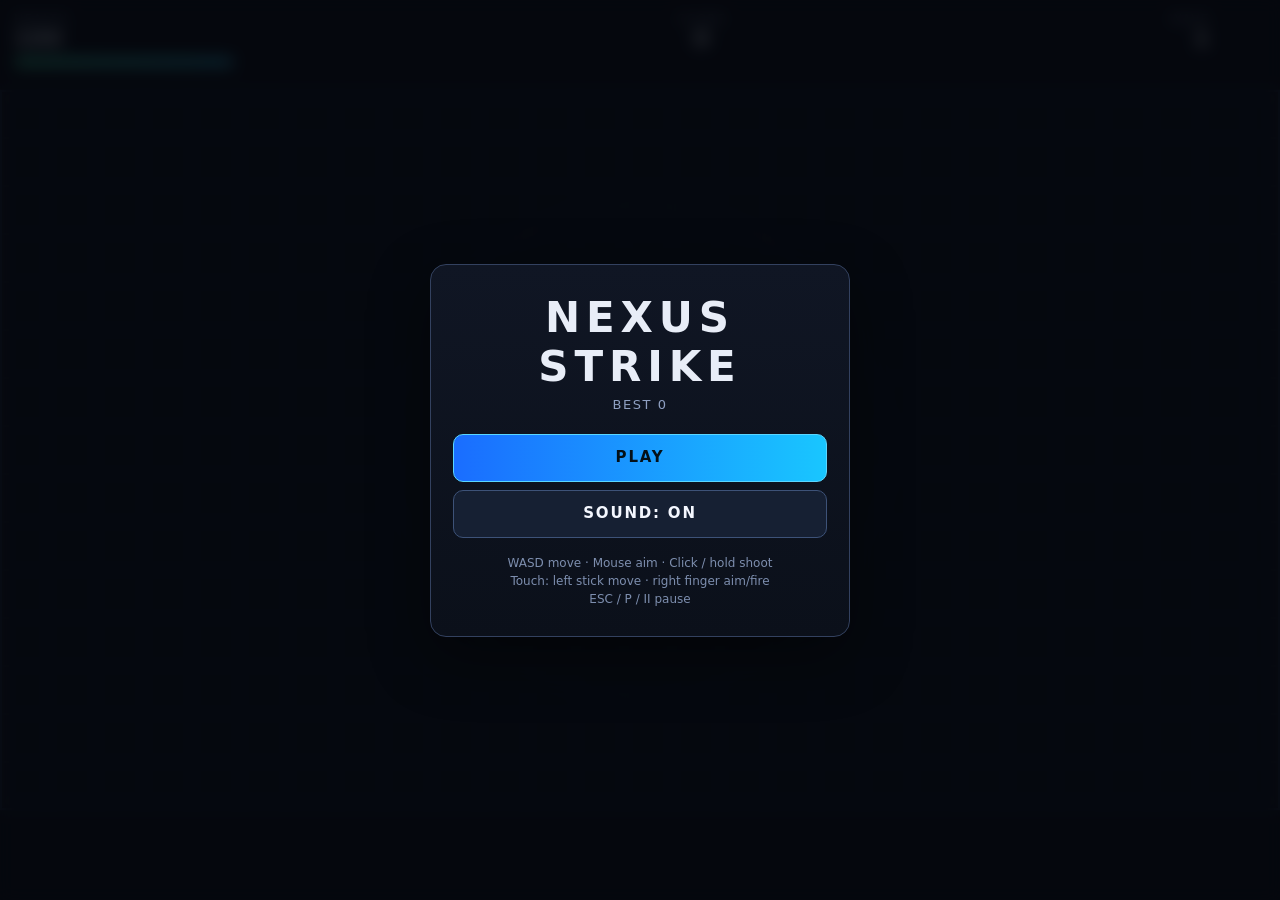
==== index.html @ 248e037c "Initial Commit" ====
<!DOCTYPE html>
<html lang="en">
<head>
<meta charset="UTF-8">
<meta name="viewport" content="width=device-width,initial-scale=1,viewport-fit=cover,user-scalable=no">
<meta name="mobile-web-app-capable" content="yes">
<meta name="apple-mobile-web-app-capable" content="yes">
<meta name="apple-mobile-web-app-status-bar-style" content="black-fullscreen">
<meta name="theme-color" content="#07090f">
<title>NEXUS STRIKE</title>
<style>
*{margin:0;padding:0;box-sizing:border-box;-webkit-tap-highlight-color:transparent;-webkit-touch-callout:none;-webkit-user-select:none;user-select:none}
html,body{width:100%;height:100%;height:100dvh;overflow:hidden;position:fixed;inset:0;overscroll-behavior:none;background:#07090f;font-family:ui-sans-serif,system-ui,Segoe UI,sans-serif;color:#e8edf7;touch-action:none}
canvas{display:block;position:fixed;inset:0;width:100%;height:100%;z-index:1;touch-action:none}
body.play canvas{cursor:crosshair}
#ui{position:fixed;inset:0;pointer-events:none;z-index:2}
.hud{position:absolute;top:max(12px,env(safe-area-inset-top));left:max(14px,env(safe-area-inset-left));right:max(70px,env(safe-area-inset-right));display:flex;justify-content:space-between;align-items:flex-start;gap:12px}
.stat{font-size:12px;letter-spacing:.12em;text-transform:uppercase;color:#9aa8c7}
.stat b{display:block;font-size:clamp(16px,4.4vw,22px);letter-spacing:.04em;color:#f4f7ff;font-weight:700;text-shadow:0 0 18px rgba(80,180,255,.35)}
.hpwrap{width:min(220px,32vw);height:10px;background:#161c2a;border:1px solid #2a3550;border-radius:99px;overflow:hidden;margin-top:6px}
.hp{height:100%;width:100%;background:linear-gradient(90deg,#3dffb0,#2ad4ff);box-shadow:0 0 12px rgba(61,255,176,.5);transform-origin:left center}
#pauseBtn{pointer-events:auto;touch-action:manipulation;position:absolute;top:max(10px,env(safe-area-inset-top));right:max(12px,env(safe-area-inset-right));width:48px;height:48px;min-width:48px;min-height:48px;border:1px solid #3a4a6a;background:rgba(10,14,24,.86);color:#e8edf7;border-radius:12px;font:700 16px/1 ui-sans-serif,system-ui,sans-serif;cursor:pointer;z-index:4;display:none}
#overlay{position:fixed;inset:0;z-index:5;display:flex;align-items:center;justify-content:center;padding:max(16px,env(safe-area-inset-top)) max(16px,env(safe-area-inset-right)) max(16px,env(safe-area-inset-bottom)) max(16px,env(safe-area-inset-left));background:rgba(5,8,14,.84);-webkit-backdrop-filter:blur(8px);backdrop-filter:blur(8px);pointer-events:auto;touch-action:manipulation}
.panel{width:min(420px,92vw);padding:28px 22px;border:1px solid #33415f;background:linear-gradient(180deg,#101624,#0b101a);border-radius:16px;text-align:center;box-shadow:0 20px 60px rgba(0,0,0,.45)}
h1{font-size:clamp(26px,7vw,42px);letter-spacing:.14em;margin-bottom:6px}
.sub{color:#8fa0c2;font-size:13px;letter-spacing:.12em;text-transform:uppercase;margin-bottom:22px}
.btn{display:block;width:100%;margin:8px 0;padding:14px 16px;min-height:48px;border:1px solid #3d5278;background:#162033;color:#f4f7ff;border-radius:10px;font:700 15px/1 ui-sans-serif,system-ui,sans-serif;letter-spacing:.12em;cursor:pointer;touch-action:manipulation}
.btn:hover,.btn:focus{outline:2px solid #4cc8ff;background:#1c2b44}
.btn.pri{background:linear-gradient(90deg,#1a6dff,#19c6ff);border-color:#5ad6ff;color:#041018}
.hint{margin-top:16px;color:#7d8eae;font-size:12px;line-height:1.5}
.hidden{display:none!important}
</style>
</head>
<body>
<canvas id="c"></canvas>
<div id="ui">
  <div class="hud">
    <div>
      <div class="stat">Health<b id="hpT">100</b></div>
      <div class="hpwrap"><div class="hp" id="hpB"></div></div>
    </div>
    <div class="stat" style="text-align:center">Score<b id="scT">0</b></div>
    <div class="stat" style="text-align:right">Wave<b id="wvT">1</b></div>
  </div>
  <button id="pauseBtn" type="button" aria-label="Pause">II</button>
</div>
<div id="overlay">
  <div class="panel">
    <h1>NEXUS STRIKE</h1>
    <div class="sub" id="ovSub">Top-Down Arena Shooter</div>
    <button class="btn pri" type="button" id="bPlay">PLAY</button>
    <button class="btn hidden" type="button" id="bResume">RESUME</button>
    <button class="btn" type="button" id="bRestart">RESTART</button>
    <button class="btn" type="button" id="bSound">SOUND: ON</button>
    <button class="btn" type="button" id="bTitle">TITLE</button>
    <p class="hint" id="ovHint">WASD move · Mouse aim · Click / hold shoot<br>Touch: left stick move · right finger aim/fire<br>ESC / P / II pause</p>
  </div>
</div>
<script>
(()=>{
const C=document.getElementById('c');
const X=C.getContext('2d',{alpha:false,desynchronized:true})||C.getContext('2d',{alpha:false})||C.getContext('2d');
const UI=document.getElementById('overlay');
const hpT=document.getElementById('hpT'),hpB=document.getElementById('hpB'),scT=document.getElementById('scT'),wvT=document.getElementById('wvT');
const ovSub=document.getElementById('ovSub'),ovHint=document.getElementById('ovHint');
const bPlay=document.getElementById('bPlay'),bResume=document.getElementById('bResume'),bRestart=document.getElementById('bRestart'),bSound=document.getElementById('bSound'),bTitle=document.getElementById('bTitle'),pauseBtn=document.getElementById('pauseBtn');
const HS='nexus-strike-hs',VW=1280,VH=720,TAU=Math.PI*2;
let W=0,H=0,DPR=1,scale=1,offX=0,offY=0,running=0,paused=0,mode='title',snd=1,t0=0;
try{snd=localStorage.getItem(HS+'s')==='0'?0:1}catch(e){}
bSound.textContent='SOUND: '+(snd?'ON':'OFF');
const keys=Object.create(null),mouse={x:VW*.5,y:VH*.5,down:0};
const T={L:0,R:0,lx:0,ly:0,rx:0,ry:0,ldx:0,ldy:0,lid:-1,rid:-1};
let score=0,wave=1,best=0,shake=0,flash=0;
try{best=+localStorage.getItem(HS)||0}catch(e){}
const P={x:VW*.5,y:VH*.5,vx:0,vy:0,a:-Math.PI/2,hp:100,cd:0,ifr:0,r:14,alive:1};
const BP=[],EP=[],FX=[],MX=240,ME=72,MF=160;
const clamp=(v,a,b)=>v<a?a:v>b?b:v,len=(x,y)=>Math.hypot(x,y)||1e-6,rnd=(a,b)=>a+Math.random()*(b-a);
function pool(a,n,f){for(let i=0;i<n;i++)a.push(f())}
pool(BP,MX,()=>({on:0,x:0,y:0,px:0,py:0,vx:0,vy:0,life:0,r:3,from:0}));
pool(EP,ME,()=>({on:0,x:0,y:0,vx:0,vy:0,r:13,hp:0,kind:0,cd:0,sp:0}));
pool(FX,MF,()=>({on:0,x:0,y:0,vx:0,vy:0,life:0,max:0,s:0,c:'#fff'}));
let AC=null,gn=null;
function audio(){if(AC)return;try{AC=new (window.AudioContext||window.webkitAudioContext)();gn=AC.createGain();gn.gain.value=.16;gn.connect(AC.destination)}catch(e){}}
function beep(f,d,ty,v,sl){if(!snd||!AC)return;try{const o=AC.createOscillator(),g=AC.createGain(),t=AC.currentTime;o.type=ty||'square';o.frequency.setValueAtTime(f,t);if(sl)o.frequency.exponentialRampToValueAtTime(Math.max(1,sl),t+d);g.gain.setValueAtTime(v||.1,t);g.gain.exponentialRampToValueAtTime(.001,t+d);o.connect(g);g.connect(gn);o.start(t);o.stop(t+d+.02)}catch(e){}}
const sfx={shot(){beep(420,.05,'square',.07,180)},hit(){beep(220,.07,'sawtooth',.09,60)},die(){beep(160,.35,'sawtooth',.14,40)},wave(){beep(520,.12,'triangle',.09,880)}};
function saveBest(){try{localStorage.setItem(HS,String(best))}catch(e){}}
function toWorld(sx,sy){return[(sx-offX)/scale,(sy-offY)/scale]}
function size(){
  W=Math.max(1,document.documentElement.clientWidth||innerWidth);
  H=Math.max(1,document.documentElement.clientHeight||innerHeight);
  DPR=Math.min(window.devicePixelRatio||1,2);
  scale=Math.min(W/VW,H/VH);
  offX=(W-VW*scale)*.5;offY=(H-VH*scale)*.5;
  C.width=(W*DPR)|0;C.height=(H*DPR)|0;
  C.style.width=W+'px';C.style.height=H+'px';
}
addEventListener('resize',size,{passive:true});
addEventListener('orientationchange',()=>setTimeout(size,160),{passive:true});
size();
function hud(){hpT.textContent=String(Math.max(0,P.hp|0));hpB.style.transform='scaleX('+clamp(P.hp/100,0,1)+')';scT.textContent=String(score|0);wvT.textContent=String(wave)}
function clearInput(){mouse.down=0;T.L=0;T.R=0;T.lid=-1;T.rid=-1;T.ldx=0;T.ldy=0;for(const k in keys)keys[k]=0}
function overlay(show,kind){
  UI.classList.toggle('hidden',!show);
  document.body.classList.toggle('play',!show&&kind==='play');
  if(kind)mode=kind;
  const isPause=mode==='pause',isDead=mode==='dead',isTitle=mode==='title';
  ovSub.textContent=isDead?('SCORE '+score+'  ·  BEST '+best):isPause?'PAUSED':('BEST '+best);
  bPlay.classList.toggle('hidden',!(isTitle||isDead));
  bPlay.textContent=isDead?'PLAY AGAIN':'PLAY';
  bResume.classList.toggle('hidden',!isPause);
  bRestart.classList.toggle('hidden',isTitle);
  bTitle.classList.toggle('hidden',isTitle);
  ovHint.style.display=isTitle?'block':'none';
  pauseBtn.style.display=(!show&&mode==='play')?'block':'none';
}
function fx(x,y,n,c,sp,life){for(let i=0;i<n;i++){const p=FX.find(z=>!z.on);if(!p)break;const a=rnd(0,TAU),s=rnd(sp*.25,sp);p.on=1;p.x=x;p.y=y;p.vx=Math.cos(a)*s;p.vy=Math.sin(a)*s;p.life=p.max=rnd(life*.5,life);p.s=rnd(1.4,3.2);p.c=c}}
function reset(){score=0;wave=1;shake=0;flash=0;P.x=VW*.5;P.y=VH*.5;P.vx=P.vy=0;P.hp=100;P.cd=0;P.ifr=0;P.alive=1;P.a=-Math.PI/2;mouse.x=P.x;mouse.y=P.y;for(const b of BP)b.on=0;for(const e of EP)e.on=0;for(const f of FX)f.on=0;spawnWave();hud()}
function spawnWave(){const n=Math.min(4+wave*2,26);for(let i=0;i<n;i++){const e=EP.find(z=>!z.on);if(!e)break;const a=rnd(0,TAU),d=Math.hypot(VW,VH)*.42+rnd(10,80);e.on=1;e.x=VW*.5+Math.cos(a)*d;e.y=VH*.5+Math.sin(a)*d;e.vx=e.vy=0;e.kind=wave>3&&Math.random()<.2?1:0;e.hp=e.kind?16+wave*2:10+wave*1.5;e.r=e.kind?12:13;e.sp=e.kind?78+wave*2.5:108+wave*5;e.cd=rnd(.25,.9)}sfx.wave()}
function fire(){if(P.cd>0||!P.alive||paused||!running)return;P.cd=.085;const c=Math.cos(P.a),s=Math.sin(P.a),b=BP.find(z=>!z.on);if(!b)return;b.on=1;b.from=0;b.x=b.px=P.x+c*18;b.y=b.py=P.y+s*18;b.vx=c*980;b.vy=s*980;b.life=.7;b.r=3;flash=.045;sfx.shot();fx(b.x,b.y,3,'#9fe8ff',90,.1)}
function hitP(d){if(!P.alive||paused||P.ifr>0)return;P.hp-=d;P.ifr=.7;shake=.16;if(P.hp<=0){P.hp=0;P.alive=0;running=0;paused=0;sfx.die();fx(P.x,P.y,28,'#ff6b6b',240,.5);best=Math.max(best,score);saveBest();clearInput();overlay(1,'dead')}hud()}
function kill(e){e.on=0;score+=e.kind?25:10;fx(e.x,e.y,14,e.kind?'#ffb347':'#ff5d7a',190,.3);sfx.hit();hud();if(!EP.some(z=>z.on)){wave++;hud();spawnWave()}}
function start(){audio();if(AC&&AC.state==='suspended')AC.resume();reset();running=1;paused=0;mode='play';clearInput();overlay(0,'play');t0=performance.now()}
function pauseGame(){if(mode!=='play'||!running)return;paused=1;running=0;mode='pause';clearInput();overlay(1,'pause')}
function resumeGame(){if(mode!=='pause')return;paused=0;running=1;mode='play';clearInput();overlay(0,'play');t0=performance.now()}
function goTitle(){running=0;paused=0;mode='title';clearInput();overlay(1,'title')}
function togglePause(){if(mode==='pause')resumeGame();else if(mode==='play')pauseGame()}
bPlay.onclick=start;bResume.onclick=resumeGame;bRestart.onclick=start;
bSound.onclick=()=>{snd^=1;bSound.textContent='SOUND: '+(snd?'ON':'OFF');try{localStorage.setItem(HS+'s',snd?'1':'0')}catch(e){}};
bTitle.onclick=goTitle;pauseBtn.onclick=e=>{e.stopPropagation();pauseGame()};
addEventListener('keydown',e=>{
  keys[e.code]=1;
  if(e.code==='Escape'||e.code==='KeyP'){e.preventDefault();togglePause()}
  if(e.code==='Space'){e.preventDefault();if(mode==='title'||mode==='dead')start();else if(mode==='pause')resumeGame()}
});
addEventListener('keyup',e=>{keys[e.code]=0});
function isMouse(pt){return pt==='mouse'||pt==='pen'}
function onMove(x,y,id,pt){
  const w=toWorld(x,y);
  if(isMouse(pt)||id==null){mouse.x=w[0];mouse.y=w[1];return}
  if(id===T.lid){let dx=x-T.lx,dy=y-T.ly,m=len(dx,dy),cap=64;if(m>cap){dx=dx/m*cap;dy=dy/m*cap}T.ldx=dx/cap;T.ldy=dy/cap}
  if(id===T.rid){T.rx=x;T.ry=y;mouse.x=w[0];mouse.y=w[1]}
}
function onDown(x,y,id,pt,target,button){
  if(button!=null&&button!==0)return;
  if(target&&target.closest&&target.closest('#overlay,#pauseBtn'))return;
  audio();
  const w=toWorld(x,y);
  if(isMouse(pt)||id==null){mouse.down=1;mouse.x=w[0];mouse.y=w[1];return}
  if(x<W*.5&&T.lid<0){T.L=1;T.lid=id;T.lx=x;T.ly=y;T.ldx=0;T.ldy=0}
  else if(T.rid<0){T.R=1;T.rid=id;T.rx=x;T.ry=y;mouse.x=w[0];mouse.y=w[1];mouse.down=1}
}
function onUp(id,pt,button){
  if(button!=null&&button!==0)return;
  if(isMouse(pt)||id==null){mouse.down=0;return}
  if(id===T.lid){T.L=0;T.lid=-1;T.ldx=0;T.ldy=0}
  if(id===T.rid){T.R=0;T.rid=-1;mouse.down=0}
}
if('PointerEvent' in window){
  addEventListener('pointermove',e=>onMove(e.clientX,e.clientY,e.pointerId,e.pointerType),{passive:true});
  addEventListener('pointerdown',e=>onDown(e.clientX,e.clientY,e.pointerId,e.pointerType,e.target,e.button),{passive:true});
  addEventListener('pointerup',e=>onUp(e.pointerId,e.pointerType,e.button),{passive:true});
  addEventListener('pointercancel',e=>onUp(e.pointerId,e.pointerType,e.button),{passive:true});
}else{
  addEventListener('mousemove',e=>onMove(e.clientX,e.clientY,null,'mouse'),{passive:true});
  addEventListener('mousedown',e=>onDown(e.clientX,e.clientY,null,'mouse',e.target,e.button),{passive:true});
  addEventListener('mouseup',e=>onUp(null,'mouse',e.button),{passive:true});
  addEventListener('touchmove',e=>{const t=e.changedTouches;for(let i=0;i<t.length;i++)onMove(t[i].clientX,t[i].clientY,t[i].identifier,'touch')},{passive:true});
  addEventListener('touchstart',e=>{const t=e.changedTouches;for(let i=0;i<t.length;i++)onDown(t[i].clientX,t[i].clientY,t[i].identifier,'touch',e.target,0)},{passive:true});
  addEventListener('touchend',e=>{const t=e.changedTouches;for(let i=0;i<t.length;i++)onUp(t[i].identifier,'touch',0)},{passive:true});
  addEventListener('touchcancel',e=>{const t=e.changedTouches;for(let i=0;i<t.length;i++)onUp(t[i].identifier,'touch',0)},{passive:true});
}
document.addEventListener('visibilitychange',()=>{if(document.hidden&&mode==='play')pauseGame()});
addEventListener('pagehide',()=>{if(mode==='play')pauseGame()});
addEventListener('blur',()=>{if(mode==='play')pauseGame()});
addEventListener('contextmenu',e=>e.preventDefault());
addEventListener('gesturestart',e=>e.preventDefault());
function segHit(x1,y1,x2,y2,cx,cy,r){
  const dx=x2-x1,dy=y2-y1,l=dx*dx+dy*dy;
  let t=l?((cx-x1)*dx+(cy-y1)*dy)/l:0;t=t<0?0:t>1?1:t;
  const px=x1+dx*t,py=y1+dy*t;return (px-cx)*(px-cx)+(py-cy)*(py-cy)<=r*r;
}
function step(dt){
  let mx=0,my=0;
  if(keys.KeyW||keys.ArrowUp)my-=1;if(keys.KeyS||keys.ArrowDown)my+=1;if(keys.KeyA||keys.ArrowLeft)mx-=1;if(keys.KeyD||keys.ArrowRight)mx+=1;
  if(T.L){mx=T.ldx;my=T.ldy}
  const ml=len(mx,my);if(ml>1){mx/=ml;my/=ml}
  const accs=2600,maxs=320,fric=12;
  P.vx+=(mx*accs-P.vx*fric)*dt;P.vy+=(my*accs-P.vy*fric)*dt;
  const sp=len(P.vx,P.vy);if(sp>maxs){P.vx=P.vx/sp*maxs;P.vy=P.vy/sp*maxs}
  P.x=clamp(P.x+P.vx*dt,P.r,VW-P.r);P.y=clamp(P.y+P.vy*dt,P.r,VH-P.r);
  P.a=Math.atan2(mouse.y-P.y,mouse.x-P.x);
  P.cd=Math.max(0,P.cd-dt);P.ifr=Math.max(0,P.ifr-dt);if(mouse.down)fire();
  for(const b of BP){
    if(!b.on)continue;b.px=b.x;b.py=b.y;b.x+=b.vx*dt;b.y+=b.vy*dt;b.life-=dt;
    if(b.life<=0||b.x<-40||b.y<-40||b.x>VW+40||b.y>VH+40){b.on=0;continue}
    if(b.from===1&&P.alive&&P.ifr<=0&&segHit(b.px,b.py,b.x,b.y,P.x,P.y,P.r+b.r)){b.on=0;hitP(10);fx(b.x,b.y,8,'#ff8a6a',130,.16)}
  }
  for(const e of EP){
    if(!e.on)continue;
    const dx=P.x-e.x,dy=P.y-e.y,d=len(dx,dy),nx=dx/d,ny=dy/d;
    if(e.kind){if(d>240){e.vx=nx*e.sp;e.vy=ny*e.sp}else if(d<150){e.vx=-nx*e.sp*.85;e.vy=-ny*e.sp*.85}else{e.vx=-ny*e.sp*.55;e.vy=nx*e.sp*.55}
      e.cd-=dt;if(e.cd<=0&&d<420&&P.alive){e.cd=.95;const b=BP.find(z=>!z.on);if(b){b.on=1;b.from=1;b.x=b.px=e.x+nx*16;b.y=b.py=e.y+ny*16;b.vx=nx*460;b.vy=ny*460;b.life=.95;b.r=4}}}
    else{e.vx=nx*e.sp;e.vy=ny*e.sp}
    e.x+=e.vx*dt;e.y+=e.vy*dt;
    if(d<e.r+P.r&&P.alive){hitP(e.kind?11:16);e.x-=nx*28;e.y-=ny*28}
    for(const b of BP){if(!b.on||b.from!==0)continue;if(segHit(b.px,b.py,b.x,b.y,e.x,e.y,e.r+b.r)){b.on=0;e.hp-=12;fx(b.x,b.y,6,'#fff6a8',100,.14);if(e.hp<=0)kill(e);break}}
  }
  for(const f of FX){if(!f.on)continue;f.x+=f.vx*dt;f.y+=f.vy*dt;f.vx*=.9;f.vy*=.9;f.life-=dt;if(f.life<=0)f.on=0}
  shake=Math.max(0,shake-dt);flash=Math.max(0,flash-dt);
}
function draw(){
  X.setTransform(DPR,0,0,DPR,0,0);
  X.fillStyle='#07090f';X.fillRect(0,0,W,H);
  const sx=shake?(Math.random()-.5)*8:0,sy=shake?(Math.random()-.5)*8:0;
  X.setTransform(DPR*scale,0,0,DPR*scale,DPR*(offX+sx),DPR*(offY+sy));
  X.fillStyle='#0b1018';X.fillRect(0,0,VW,VH);
  X.strokeStyle='#151c2a';X.lineWidth=1;X.beginPath();
  for(let x=0;x<=VW;x+=48){X.moveTo(x,0);X.lineTo(x,VH)}
  for(let y=0;y<=VH;y+=48){X.moveTo(0,y);X.lineTo(VW,y)}
  X.stroke();
  X.strokeStyle='#223049';X.lineWidth=2;X.strokeRect(1,1,VW-2,VH-2);
  X.strokeStyle='#1b2740';X.lineWidth=1.5;X.beginPath();X.arc(VW*.5,VH*.5,Math.min(VW,VH)*.34,0,TAU);X.stroke();
  for(const f of FX){if(!f.on)continue;X.globalAlpha=Math.max(0,f.life/f.max);X.fillStyle=f.c;X.beginPath();X.arc(f.x,f.y,f.s,0,TAU);X.fill()}X.globalAlpha=1;
  for(const b of BP){if(!b.on)continue;const en=b.from===1;X.strokeStyle=en?'#ff7a4d':'#7ee8ff';X.lineWidth=2;X.beginPath();X.moveTo(b.x,b.y);X.lineTo(b.px,b.py);X.stroke();X.fillStyle=en?'#ffb08a':'#e9fbff';X.beginPath();X.arc(b.x,b.y,b.r,0,TAU);X.fill()}
  for(const e of EP){if(!e.on)continue;X.save();X.translate(e.x,e.y);X.rotate(Math.atan2(P.y-e.y,P.x-e.x));
    X.fillStyle=e.kind?'#c45a1a':'#b81e3a';X.beginPath();X.moveTo(e.r+4,0);X.lineTo(-e.r*.7,e.r*.85);X.lineTo(-e.r*.4,0);X.lineTo(-e.r*.7,-e.r*.85);X.closePath();X.fill();
    X.fillStyle=e.kind?'#ffd19a':'#ff8aa0';X.beginPath();X.arc(2,0,4,0,TAU);X.fill();X.restore()}
  if(P.alive){X.save();X.translate(P.x,P.y);X.rotate(P.a);X.globalAlpha=P.ifr>0&&((P.ifr*20)|0)%2?0.35:1;
    if(flash>0){X.fillStyle='#fff';X.beginPath();X.arc(20,0,8+flash*40,0,TAU);X.fill()}
    X.fillStyle='#1ad4ff';X.beginPath();X.moveTo(16,0);X.lineTo(-12,11);X.lineTo(-6,0);X.lineTo(-12,-11);X.closePath();X.fill();
    X.fillStyle='#e8fbff';X.beginPath();X.arc(-1,0,4.5,0,TAU);X.fill();X.fillStyle='#0b1a22';X.fillRect(8,-2.2,12,4.4);X.restore();X.globalAlpha=1}
  X.setTransform(DPR,0,0,DPR,0,0);
  if(T.L){X.strokeStyle='rgba(180,210,255,.3)';X.lineWidth=2;X.beginPath();X.arc(T.lx,T.ly,64,0,TAU);X.stroke();X.fillStyle='rgba(180,210,255,.38)';X.beginPath();X.arc(T.lx+T.ldx*46,T.ly+T.ldy*46,16,0,TAU);X.fill()}
  if(T.R){X.strokeStyle='rgba(255,160,120,.32)';X.lineWidth=2;X.beginPath();X.arc(T.rx,T.ry,28,0,TAU);X.stroke()}
}
function loop(t){requestAnimationFrame(loop);const dt=Math.min(.033,(t-t0)/1000||0);t0=t;if(running&&!paused&&mode==='play')step(dt);draw()}
overlay(1,'title');requestAnimationFrame(t=>{t0=t;loop(t)});
})();
</script>
</body>
</html>
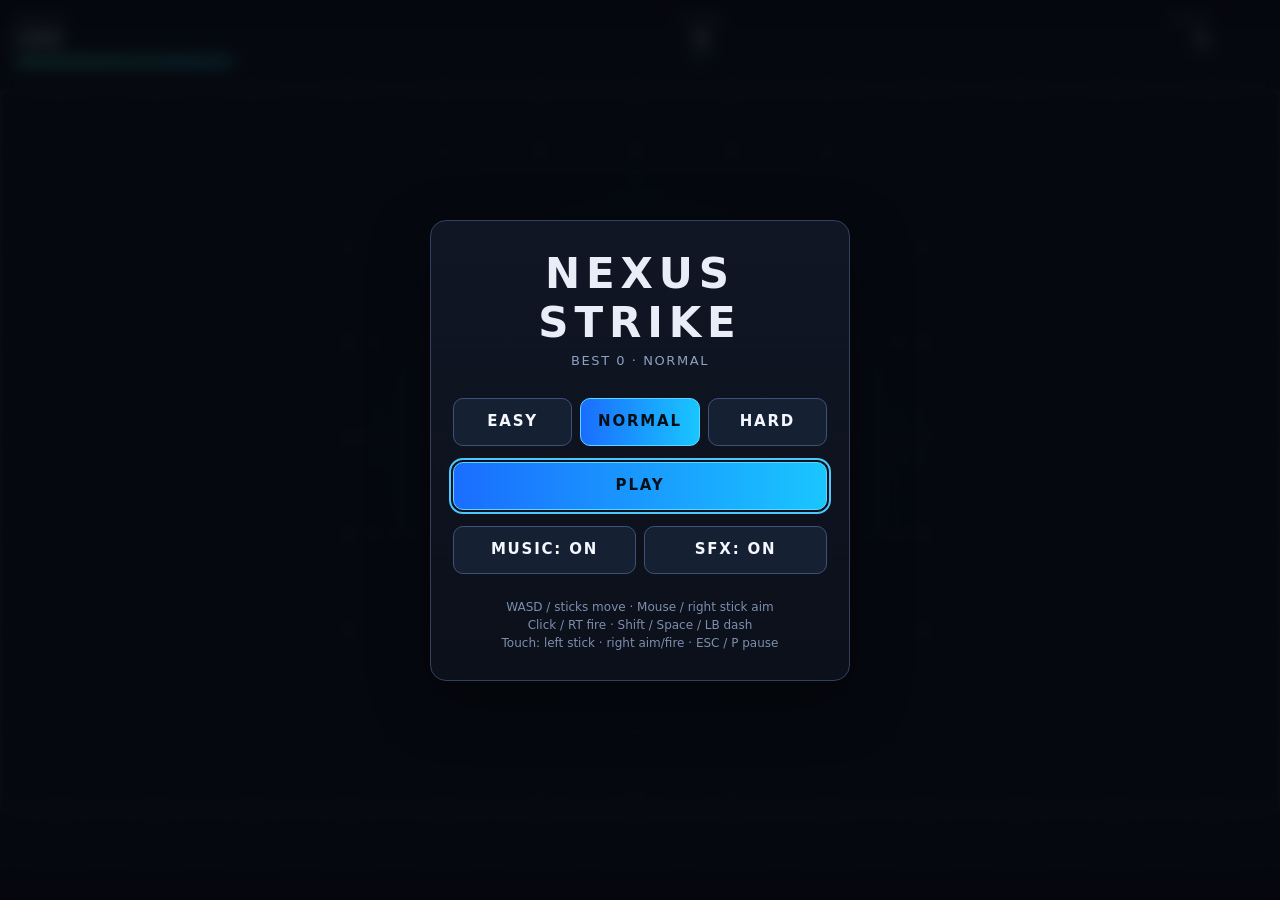
==== commit 41f4ba96: "Upgraded full game" ====
--- a/index.html
+++ b/index.html
@@ -1,241 +1,73 @@
-<!DOCTYPE html>
+<!doctype html>
 <html lang="en">
-<head>
-<meta charset="UTF-8">
-<meta name="viewport" content="width=device-width,initial-scale=1,viewport-fit=cover,user-scalable=no">
-<meta name="mobile-web-app-capable" content="yes">
-<meta name="apple-mobile-web-app-capable" content="yes">
-<meta name="apple-mobile-web-app-status-bar-style" content="black-fullscreen">
-<meta name="theme-color" content="#07090f">
-<title>NEXUS STRIKE</title>
-<style>
-*{margin:0;padding:0;box-sizing:border-box;-webkit-tap-highlight-color:transparent;-webkit-touch-callout:none;-webkit-user-select:none;user-select:none}
-html,body{width:100%;height:100%;height:100dvh;overflow:hidden;position:fixed;inset:0;overscroll-behavior:none;background:#07090f;font-family:ui-sans-serif,system-ui,Segoe UI,sans-serif;color:#e8edf7;touch-action:none}
-canvas{display:block;position:fixed;inset:0;width:100%;height:100%;z-index:1;touch-action:none}
-body.play canvas{cursor:crosshair}
-#ui{position:fixed;inset:0;pointer-events:none;z-index:2}
-.hud{position:absolute;top:max(12px,env(safe-area-inset-top));left:max(14px,env(safe-area-inset-left));right:max(70px,env(safe-area-inset-right));display:flex;justify-content:space-between;align-items:flex-start;gap:12px}
-.stat{font-size:12px;letter-spacing:.12em;text-transform:uppercase;color:#9aa8c7}
-.stat b{display:block;font-size:clamp(16px,4.4vw,22px);letter-spacing:.04em;color:#f4f7ff;font-weight:700;text-shadow:0 0 18px rgba(80,180,255,.35)}
-.hpwrap{width:min(220px,32vw);height:10px;background:#161c2a;border:1px solid #2a3550;border-radius:99px;overflow:hidden;margin-top:6px}
-.hp{height:100%;width:100%;background:linear-gradient(90deg,#3dffb0,#2ad4ff);box-shadow:0 0 12px rgba(61,255,176,.5);transform-origin:left center}
-#pauseBtn{pointer-events:auto;touch-action:manipulation;position:absolute;top:max(10px,env(safe-area-inset-top));right:max(12px,env(safe-area-inset-right));width:48px;height:48px;min-width:48px;min-height:48px;border:1px solid #3a4a6a;background:rgba(10,14,24,.86);color:#e8edf7;border-radius:12px;font:700 16px/1 ui-sans-serif,system-ui,sans-serif;cursor:pointer;z-index:4;display:none}
-#overlay{position:fixed;inset:0;z-index:5;display:flex;align-items:center;justify-content:center;padding:max(16px,env(safe-area-inset-top)) max(16px,env(safe-area-inset-right)) max(16px,env(safe-area-inset-bottom)) max(16px,env(safe-area-inset-left));background:rgba(5,8,14,.84);-webkit-backdrop-filter:blur(8px);backdrop-filter:blur(8px);pointer-events:auto;touch-action:manipulation}
-.panel{width:min(420px,92vw);padding:28px 22px;border:1px solid #33415f;background:linear-gradient(180deg,#101624,#0b101a);border-radius:16px;text-align:center;box-shadow:0 20px 60px rgba(0,0,0,.45)}
-h1{font-size:clamp(26px,7vw,42px);letter-spacing:.14em;margin-bottom:6px}
-.sub{color:#8fa0c2;font-size:13px;letter-spacing:.12em;text-transform:uppercase;margin-bottom:22px}
-.btn{display:block;width:100%;margin:8px 0;padding:14px 16px;min-height:48px;border:1px solid #3d5278;background:#162033;color:#f4f7ff;border-radius:10px;font:700 15px/1 ui-sans-serif,system-ui,sans-serif;letter-spacing:.12em;cursor:pointer;touch-action:manipulation}
-.btn:hover,.btn:focus{outline:2px solid #4cc8ff;background:#1c2b44}
-.btn.pri{background:linear-gradient(90deg,#1a6dff,#19c6ff);border-color:#5ad6ff;color:#041018}
-.hint{margin-top:16px;color:#7d8eae;font-size:12px;line-height:1.5}
-.hidden{display:none!important}
-</style>
-</head>
-<body>
-<canvas id="c"></canvas>
-<div id="ui">
-  <div class="hud">
-    <div>
-      <div class="stat">Health<b id="hpT">100</b></div>
-      <div class="hpwrap"><div class="hp" id="hpB"></div></div>
+  <head>
+    <meta charset="UTF-8" />
+    <meta name="viewport" content="width=device-width,initial-scale=1,viewport-fit=cover" />
+    <meta name="description" content="NEXUS STRIKE — neon top-down arena shooter. Survive waves, smash bosses, chain combos. Play offline." />
+    <meta name="theme-color" content="#07090f" />
+    <meta name="mobile-web-app-capable" content="yes" />
+    <meta name="apple-mobile-web-app-capable" content="yes" />
+    <meta name="apple-mobile-web-app-status-bar-style" content="black-fullscreen" />
+    <meta name="apple-mobile-web-app-title" content="NEXUS STRIKE" />
+    <meta property="og:title" content="NEXUS STRIKE" />
+    <meta property="og:description" content="Neon top-down arena shooter. Survive waves, smash bosses, chain combos." />
+    <meta property="og:type" content="website" />
+    <meta property="og:url" content="https://siliconvalley007.github.io/Nexus-Strike/" />
+    <meta property="og:image" content="https://siliconvalley007.github.io/Nexus-Strike/icon-512.png" />
+    <meta name="twitter:card" content="summary" />
+    <meta name="twitter:title" content="NEXUS STRIKE" />
+    <meta name="twitter:description" content="Neon top-down arena shooter. Survive waves, smash bosses, chain combos." />
+    <meta name="twitter:image" content="https://siliconvalley007.github.io/Nexus-Strike/icon-512.png" />
+    <link rel="canonical" href="https://siliconvalley007.github.io/Nexus-Strike/" />
+    <link rel="manifest" href="./manifest.webmanifest" />
+    <link rel="icon" href="./favicon.svg" type="image/svg+xml" />
+    <link rel="icon" href="./icon-192.png" type="image/png" sizes="192x192" />
+    <link rel="apple-touch-icon" href="./apple-touch-icon.png" sizes="180x180" />
+    <title>NEXUS STRIKE</title>
+    <link rel="stylesheet" href="./style.css" />
+  </head>
+  <body>
+    <canvas id="c" role="img" aria-label="NEXUS STRIKE game arena"></canvas>
+    <div id="ui">
+      <div class="hud">
+        <div>
+          <div class="stat">Health<b id="hpT">100</b></div>
+          <div class="hpwrap"><div class="hp" id="hpB"></div></div>
+        </div>
+        <div class="stat" style="text-align:center">
+          Score<b id="scT" aria-live="polite">0</b>
+          <small id="cbT">x1</small>
+        </div>
+        <div class="stat" style="text-align:right">
+          Wave<b id="wvT" aria-live="polite">1</b>
+        </div>
+      </div>
+      <button id="pauseBtn" type="button" aria-label="Pause">II</button>
+      <button id="dashBtn" type="button" aria-label="Dash">DASH</button>
     </div>
-    <div class="stat" style="text-align:center">Score<b id="scT">0</b></div>
-    <div class="stat" style="text-align:right">Wave<b id="wvT">1</b></div>
-  </div>
-  <button id="pauseBtn" type="button" aria-label="Pause">II</button>
-</div>
-<div id="overlay">
-  <div class="panel">
-    <h1>NEXUS STRIKE</h1>
-    <div class="sub" id="ovSub">Top-Down Arena Shooter</div>
-    <button class="btn pri" type="button" id="bPlay">PLAY</button>
-    <button class="btn hidden" type="button" id="bResume">RESUME</button>
-    <button class="btn" type="button" id="bRestart">RESTART</button>
-    <button class="btn" type="button" id="bSound">SOUND: ON</button>
-    <button class="btn" type="button" id="bTitle">TITLE</button>
-    <p class="hint" id="ovHint">WASD move · Mouse aim · Click / hold shoot<br>Touch: left stick move · right finger aim/fire<br>ESC / P / II pause</p>
-  </div>
-</div>
-<script>
-(()=>{
-const C=document.getElementById('c');
-const X=C.getContext('2d',{alpha:false,desynchronized:true})||C.getContext('2d',{alpha:false})||C.getContext('2d');
-const UI=document.getElementById('overlay');
-const hpT=document.getElementById('hpT'),hpB=document.getElementById('hpB'),scT=document.getElementById('scT'),wvT=document.getElementById('wvT');
-const ovSub=document.getElementById('ovSub'),ovHint=document.getElementById('ovHint');
-const bPlay=document.getElementById('bPlay'),bResume=document.getElementById('bResume'),bRestart=document.getElementById('bRestart'),bSound=document.getElementById('bSound'),bTitle=document.getElementById('bTitle'),pauseBtn=document.getElementById('pauseBtn');
-const HS='nexus-strike-hs',VW=1280,VH=720,TAU=Math.PI*2;
-let W=0,H=0,DPR=1,scale=1,offX=0,offY=0,running=0,paused=0,mode='title',snd=1,t0=0;
-try{snd=localStorage.getItem(HS+'s')==='0'?0:1}catch(e){}
-bSound.textContent='SOUND: '+(snd?'ON':'OFF');
-const keys=Object.create(null),mouse={x:VW*.5,y:VH*.5,down:0};
-const T={L:0,R:0,lx:0,ly:0,rx:0,ry:0,ldx:0,ldy:0,lid:-1,rid:-1};
-let score=0,wave=1,best=0,shake=0,flash=0;
-try{best=+localStorage.getItem(HS)||0}catch(e){}
-const P={x:VW*.5,y:VH*.5,vx:0,vy:0,a:-Math.PI/2,hp:100,cd:0,ifr:0,r:14,alive:1};
-const BP=[],EP=[],FX=[],MX=240,ME=72,MF=160;
-const clamp=(v,a,b)=>v<a?a:v>b?b:v,len=(x,y)=>Math.hypot(x,y)||1e-6,rnd=(a,b)=>a+Math.random()*(b-a);
-function pool(a,n,f){for(let i=0;i<n;i++)a.push(f())}
-pool(BP,MX,()=>({on:0,x:0,y:0,px:0,py:0,vx:0,vy:0,life:0,r:3,from:0}));
-pool(EP,ME,()=>({on:0,x:0,y:0,vx:0,vy:0,r:13,hp:0,kind:0,cd:0,sp:0}));
-pool(FX,MF,()=>({on:0,x:0,y:0,vx:0,vy:0,life:0,max:0,s:0,c:'#fff'}));
-let AC=null,gn=null;
-function audio(){if(AC)return;try{AC=new (window.AudioContext||window.webkitAudioContext)();gn=AC.createGain();gn.gain.value=.16;gn.connect(AC.destination)}catch(e){}}
-function beep(f,d,ty,v,sl){if(!snd||!AC)return;try{const o=AC.createOscillator(),g=AC.createGain(),t=AC.currentTime;o.type=ty||'square';o.frequency.setValueAtTime(f,t);if(sl)o.frequency.exponentialRampToValueAtTime(Math.max(1,sl),t+d);g.gain.setValueAtTime(v||.1,t);g.gain.exponentialRampToValueAtTime(.001,t+d);o.connect(g);g.connect(gn);o.start(t);o.stop(t+d+.02)}catch(e){}}
-const sfx={shot(){beep(420,.05,'square',.07,180)},hit(){beep(220,.07,'sawtooth',.09,60)},die(){beep(160,.35,'sawtooth',.14,40)},wave(){beep(520,.12,'triangle',.09,880)}};
-function saveBest(){try{localStorage.setItem(HS,String(best))}catch(e){}}
-function toWorld(sx,sy){return[(sx-offX)/scale,(sy-offY)/scale]}
-function size(){
-  W=Math.max(1,document.documentElement.clientWidth||innerWidth);
-  H=Math.max(1,document.documentElement.clientHeight||innerHeight);
-  DPR=Math.min(window.devicePixelRatio||1,2);
-  scale=Math.min(W/VW,H/VH);
-  offX=(W-VW*scale)*.5;offY=(H-VH*scale)*.5;
-  C.width=(W*DPR)|0;C.height=(H*DPR)|0;
-  C.style.width=W+'px';C.style.height=H+'px';
-}
-addEventListener('resize',size,{passive:true});
-addEventListener('orientationchange',()=>setTimeout(size,160),{passive:true});
-size();
-function hud(){hpT.textContent=String(Math.max(0,P.hp|0));hpB.style.transform='scaleX('+clamp(P.hp/100,0,1)+')';scT.textContent=String(score|0);wvT.textContent=String(wave)}
-function clearInput(){mouse.down=0;T.L=0;T.R=0;T.lid=-1;T.rid=-1;T.ldx=0;T.ldy=0;for(const k in keys)keys[k]=0}
-function overlay(show,kind){
-  UI.classList.toggle('hidden',!show);
-  document.body.classList.toggle('play',!show&&kind==='play');
-  if(kind)mode=kind;
-  const isPause=mode==='pause',isDead=mode==='dead',isTitle=mode==='title';
-  ovSub.textContent=isDead?('SCORE '+score+'  ·  BEST '+best):isPause?'PAUSED':('BEST '+best);
-  bPlay.classList.toggle('hidden',!(isTitle||isDead));
-  bPlay.textContent=isDead?'PLAY AGAIN':'PLAY';
-  bResume.classList.toggle('hidden',!isPause);
-  bRestart.classList.toggle('hidden',isTitle);
-  bTitle.classList.toggle('hidden',isTitle);
-  ovHint.style.display=isTitle?'block':'none';
-  pauseBtn.style.display=(!show&&mode==='play')?'block':'none';
-}
-function fx(x,y,n,c,sp,life){for(let i=0;i<n;i++){const p=FX.find(z=>!z.on);if(!p)break;const a=rnd(0,TAU),s=rnd(sp*.25,sp);p.on=1;p.x=x;p.y=y;p.vx=Math.cos(a)*s;p.vy=Math.sin(a)*s;p.life=p.max=rnd(life*.5,life);p.s=rnd(1.4,3.2);p.c=c}}
-function reset(){score=0;wave=1;shake=0;flash=0;P.x=VW*.5;P.y=VH*.5;P.vx=P.vy=0;P.hp=100;P.cd=0;P.ifr=0;P.alive=1;P.a=-Math.PI/2;mouse.x=P.x;mouse.y=P.y;for(const b of BP)b.on=0;for(const e of EP)e.on=0;for(const f of FX)f.on=0;spawnWave();hud()}
-function spawnWave(){const n=Math.min(4+wave*2,26);for(let i=0;i<n;i++){const e=EP.find(z=>!z.on);if(!e)break;const a=rnd(0,TAU),d=Math.hypot(VW,VH)*.42+rnd(10,80);e.on=1;e.x=VW*.5+Math.cos(a)*d;e.y=VH*.5+Math.sin(a)*d;e.vx=e.vy=0;e.kind=wave>3&&Math.random()<.2?1:0;e.hp=e.kind?16+wave*2:10+wave*1.5;e.r=e.kind?12:13;e.sp=e.kind?78+wave*2.5:108+wave*5;e.cd=rnd(.25,.9)}sfx.wave()}
-function fire(){if(P.cd>0||!P.alive||paused||!running)return;P.cd=.085;const c=Math.cos(P.a),s=Math.sin(P.a),b=BP.find(z=>!z.on);if(!b)return;b.on=1;b.from=0;b.x=b.px=P.x+c*18;b.y=b.py=P.y+s*18;b.vx=c*980;b.vy=s*980;b.life=.7;b.r=3;flash=.045;sfx.shot();fx(b.x,b.y,3,'#9fe8ff',90,.1)}
-function hitP(d){if(!P.alive||paused||P.ifr>0)return;P.hp-=d;P.ifr=.7;shake=.16;if(P.hp<=0){P.hp=0;P.alive=0;running=0;paused=0;sfx.die();fx(P.x,P.y,28,'#ff6b6b',240,.5);best=Math.max(best,score);saveBest();clearInput();overlay(1,'dead')}hud()}
-function kill(e){e.on=0;score+=e.kind?25:10;fx(e.x,e.y,14,e.kind?'#ffb347':'#ff5d7a',190,.3);sfx.hit();hud();if(!EP.some(z=>z.on)){wave++;hud();spawnWave()}}
-function start(){audio();if(AC&&AC.state==='suspended')AC.resume();reset();running=1;paused=0;mode='play';clearInput();overlay(0,'play');t0=performance.now()}
-function pauseGame(){if(mode!=='play'||!running)return;paused=1;running=0;mode='pause';clearInput();overlay(1,'pause')}
-function resumeGame(){if(mode!=='pause')return;paused=0;running=1;mode='play';clearInput();overlay(0,'play');t0=performance.now()}
-function goTitle(){running=0;paused=0;mode='title';clearInput();overlay(1,'title')}
-function togglePause(){if(mode==='pause')resumeGame();else if(mode==='play')pauseGame()}
-bPlay.onclick=start;bResume.onclick=resumeGame;bRestart.onclick=start;
-bSound.onclick=()=>{snd^=1;bSound.textContent='SOUND: '+(snd?'ON':'OFF');try{localStorage.setItem(HS+'s',snd?'1':'0')}catch(e){}};
-bTitle.onclick=goTitle;pauseBtn.onclick=e=>{e.stopPropagation();pauseGame()};
-addEventListener('keydown',e=>{
-  keys[e.code]=1;
-  if(e.code==='Escape'||e.code==='KeyP'){e.preventDefault();togglePause()}
-  if(e.code==='Space'){e.preventDefault();if(mode==='title'||mode==='dead')start();else if(mode==='pause')resumeGame()}
-});
-addEventListener('keyup',e=>{keys[e.code]=0});
-function isMouse(pt){return pt==='mouse'||pt==='pen'}
-function onMove(x,y,id,pt){
-  const w=toWorld(x,y);
-  if(isMouse(pt)||id==null){mouse.x=w[0];mouse.y=w[1];return}
-  if(id===T.lid){let dx=x-T.lx,dy=y-T.ly,m=len(dx,dy),cap=64;if(m>cap){dx=dx/m*cap;dy=dy/m*cap}T.ldx=dx/cap;T.ldy=dy/cap}
-  if(id===T.rid){T.rx=x;T.ry=y;mouse.x=w[0];mouse.y=w[1]}
-}
-function onDown(x,y,id,pt,target,button){
-  if(button!=null&&button!==0)return;
-  if(target&&target.closest&&target.closest('#overlay,#pauseBtn'))return;
-  audio();
-  const w=toWorld(x,y);
-  if(isMouse(pt)||id==null){mouse.down=1;mouse.x=w[0];mouse.y=w[1];return}
-  if(x<W*.5&&T.lid<0){T.L=1;T.lid=id;T.lx=x;T.ly=y;T.ldx=0;T.ldy=0}
-  else if(T.rid<0){T.R=1;T.rid=id;T.rx=x;T.ry=y;mouse.x=w[0];mouse.y=w[1];mouse.down=1}
-}
-function onUp(id,pt,button){
-  if(button!=null&&button!==0)return;
-  if(isMouse(pt)||id==null){mouse.down=0;return}
-  if(id===T.lid){T.L=0;T.lid=-1;T.ldx=0;T.ldy=0}
-  if(id===T.rid){T.R=0;T.rid=-1;mouse.down=0}
-}
-if('PointerEvent' in window){
-  addEventListener('pointermove',e=>onMove(e.clientX,e.clientY,e.pointerId,e.pointerType),{passive:true});
-  addEventListener('pointerdown',e=>onDown(e.clientX,e.clientY,e.pointerId,e.pointerType,e.target,e.button),{passive:true});
-  addEventListener('pointerup',e=>onUp(e.pointerId,e.pointerType,e.button),{passive:true});
-  addEventListener('pointercancel',e=>onUp(e.pointerId,e.pointerType,e.button),{passive:true});
-}else{
-  addEventListener('mousemove',e=>onMove(e.clientX,e.clientY,null,'mouse'),{passive:true});
-  addEventListener('mousedown',e=>onDown(e.clientX,e.clientY,null,'mouse',e.target,e.button),{passive:true});
-  addEventListener('mouseup',e=>onUp(null,'mouse',e.button),{passive:true});
-  addEventListener('touchmove',e=>{const t=e.changedTouches;for(let i=0;i<t.length;i++)onMove(t[i].clientX,t[i].clientY,t[i].identifier,'touch')},{passive:true});
-  addEventListener('touchstart',e=>{const t=e.changedTouches;for(let i=0;i<t.length;i++)onDown(t[i].clientX,t[i].clientY,t[i].identifier,'touch',e.target,0)},{passive:true});
-  addEventListener('touchend',e=>{const t=e.changedTouches;for(let i=0;i<t.length;i++)onUp(t[i].identifier,'touch',0)},{passive:true});
-  addEventListener('touchcancel',e=>{const t=e.changedTouches;for(let i=0;i<t.length;i++)onUp(t[i].identifier,'touch',0)},{passive:true});
-}
-document.addEventListener('visibilitychange',()=>{if(document.hidden&&mode==='play')pauseGame()});
-addEventListener('pagehide',()=>{if(mode==='play')pauseGame()});
-addEventListener('blur',()=>{if(mode==='play')pauseGame()});
-addEventListener('contextmenu',e=>e.preventDefault());
-addEventListener('gesturestart',e=>e.preventDefault());
-function segHit(x1,y1,x2,y2,cx,cy,r){
-  const dx=x2-x1,dy=y2-y1,l=dx*dx+dy*dy;
-  let t=l?((cx-x1)*dx+(cy-y1)*dy)/l:0;t=t<0?0:t>1?1:t;
-  const px=x1+dx*t,py=y1+dy*t;return (px-cx)*(px-cx)+(py-cy)*(py-cy)<=r*r;
-}
-function step(dt){
-  let mx=0,my=0;
-  if(keys.KeyW||keys.ArrowUp)my-=1;if(keys.KeyS||keys.ArrowDown)my+=1;if(keys.KeyA||keys.ArrowLeft)mx-=1;if(keys.KeyD||keys.ArrowRight)mx+=1;
-  if(T.L){mx=T.ldx;my=T.ldy}
-  const ml=len(mx,my);if(ml>1){mx/=ml;my/=ml}
-  const accs=2600,maxs=320,fric=12;
-  P.vx+=(mx*accs-P.vx*fric)*dt;P.vy+=(my*accs-P.vy*fric)*dt;
-  const sp=len(P.vx,P.vy);if(sp>maxs){P.vx=P.vx/sp*maxs;P.vy=P.vy/sp*maxs}
-  P.x=clamp(P.x+P.vx*dt,P.r,VW-P.r);P.y=clamp(P.y+P.vy*dt,P.r,VH-P.r);
-  P.a=Math.atan2(mouse.y-P.y,mouse.x-P.x);
-  P.cd=Math.max(0,P.cd-dt);P.ifr=Math.max(0,P.ifr-dt);if(mouse.down)fire();
-  for(const b of BP){
-    if(!b.on)continue;b.px=b.x;b.py=b.y;b.x+=b.vx*dt;b.y+=b.vy*dt;b.life-=dt;
-    if(b.life<=0||b.x<-40||b.y<-40||b.x>VW+40||b.y>VH+40){b.on=0;continue}
-    if(b.from===1&&P.alive&&P.ifr<=0&&segHit(b.px,b.py,b.x,b.y,P.x,P.y,P.r+b.r)){b.on=0;hitP(10);fx(b.x,b.y,8,'#ff8a6a',130,.16)}
-  }
-  for(const e of EP){
-    if(!e.on)continue;
-    const dx=P.x-e.x,dy=P.y-e.y,d=len(dx,dy),nx=dx/d,ny=dy/d;
-    if(e.kind){if(d>240){e.vx=nx*e.sp;e.vy=ny*e.sp}else if(d<150){e.vx=-nx*e.sp*.85;e.vy=-ny*e.sp*.85}else{e.vx=-ny*e.sp*.55;e.vy=nx*e.sp*.55}
-      e.cd-=dt;if(e.cd<=0&&d<420&&P.alive){e.cd=.95;const b=BP.find(z=>!z.on);if(b){b.on=1;b.from=1;b.x=b.px=e.x+nx*16;b.y=b.py=e.y+ny*16;b.vx=nx*460;b.vy=ny*460;b.life=.95;b.r=4}}}
-    else{e.vx=nx*e.sp;e.vy=ny*e.sp}
-    e.x+=e.vx*dt;e.y+=e.vy*dt;
-    if(d<e.r+P.r&&P.alive){hitP(e.kind?11:16);e.x-=nx*28;e.y-=ny*28}
-    for(const b of BP){if(!b.on||b.from!==0)continue;if(segHit(b.px,b.py,b.x,b.y,e.x,e.y,e.r+b.r)){b.on=0;e.hp-=12;fx(b.x,b.y,6,'#fff6a8',100,.14);if(e.hp<=0)kill(e);break}}
-  }
-  for(const f of FX){if(!f.on)continue;f.x+=f.vx*dt;f.y+=f.vy*dt;f.vx*=.9;f.vy*=.9;f.life-=dt;if(f.life<=0)f.on=0}
-  shake=Math.max(0,shake-dt);flash=Math.max(0,flash-dt);
-}
-function draw(){
-  X.setTransform(DPR,0,0,DPR,0,0);
-  X.fillStyle='#07090f';X.fillRect(0,0,W,H);
-  const sx=shake?(Math.random()-.5)*8:0,sy=shake?(Math.random()-.5)*8:0;
-  X.setTransform(DPR*scale,0,0,DPR*scale,DPR*(offX+sx),DPR*(offY+sy));
-  X.fillStyle='#0b1018';X.fillRect(0,0,VW,VH);
-  X.strokeStyle='#151c2a';X.lineWidth=1;X.beginPath();
-  for(let x=0;x<=VW;x+=48){X.moveTo(x,0);X.lineTo(x,VH)}
-  for(let y=0;y<=VH;y+=48){X.moveTo(0,y);X.lineTo(VW,y)}
-  X.stroke();
-  X.strokeStyle='#223049';X.lineWidth=2;X.strokeRect(1,1,VW-2,VH-2);
-  X.strokeStyle='#1b2740';X.lineWidth=1.5;X.beginPath();X.arc(VW*.5,VH*.5,Math.min(VW,VH)*.34,0,TAU);X.stroke();
-  for(const f of FX){if(!f.on)continue;X.globalAlpha=Math.max(0,f.life/f.max);X.fillStyle=f.c;X.beginPath();X.arc(f.x,f.y,f.s,0,TAU);X.fill()}X.globalAlpha=1;
-  for(const b of BP){if(!b.on)continue;const en=b.from===1;X.strokeStyle=en?'#ff7a4d':'#7ee8ff';X.lineWidth=2;X.beginPath();X.moveTo(b.x,b.y);X.lineTo(b.px,b.py);X.stroke();X.fillStyle=en?'#ffb08a':'#e9fbff';X.beginPath();X.arc(b.x,b.y,b.r,0,TAU);X.fill()}
-  for(const e of EP){if(!e.on)continue;X.save();X.translate(e.x,e.y);X.rotate(Math.atan2(P.y-e.y,P.x-e.x));
-    X.fillStyle=e.kind?'#c45a1a':'#b81e3a';X.beginPath();X.moveTo(e.r+4,0);X.lineTo(-e.r*.7,e.r*.85);X.lineTo(-e.r*.4,0);X.lineTo(-e.r*.7,-e.r*.85);X.closePath();X.fill();
-    X.fillStyle=e.kind?'#ffd19a':'#ff8aa0';X.beginPath();X.arc(2,0,4,0,TAU);X.fill();X.restore()}
-  if(P.alive){X.save();X.translate(P.x,P.y);X.rotate(P.a);X.globalAlpha=P.ifr>0&&((P.ifr*20)|0)%2?0.35:1;
-    if(flash>0){X.fillStyle='#fff';X.beginPath();X.arc(20,0,8+flash*40,0,TAU);X.fill()}
-    X.fillStyle='#1ad4ff';X.beginPath();X.moveTo(16,0);X.lineTo(-12,11);X.lineTo(-6,0);X.lineTo(-12,-11);X.closePath();X.fill();
-    X.fillStyle='#e8fbff';X.beginPath();X.arc(-1,0,4.5,0,TAU);X.fill();X.fillStyle='#0b1a22';X.fillRect(8,-2.2,12,4.4);X.restore();X.globalAlpha=1}
-  X.setTransform(DPR,0,0,DPR,0,0);
-  if(T.L){X.strokeStyle='rgba(180,210,255,.3)';X.lineWidth=2;X.beginPath();X.arc(T.lx,T.ly,64,0,TAU);X.stroke();X.fillStyle='rgba(180,210,255,.38)';X.beginPath();X.arc(T.lx+T.ldx*46,T.ly+T.ldy*46,16,0,TAU);X.fill()}
-  if(T.R){X.strokeStyle='rgba(255,160,120,.32)';X.lineWidth=2;X.beginPath();X.arc(T.rx,T.ry,28,0,TAU);X.stroke()}
-}
-function loop(t){requestAnimationFrame(loop);const dt=Math.min(.033,(t-t0)/1000||0);t0=t;if(running&&!paused&&mode==='play')step(dt);draw()}
-overlay(1,'title');requestAnimationFrame(t=>{t0=t;loop(t)});
-})();
-</script>
-</body>
+    <div id="overlay" role="dialog" aria-modal="true" aria-labelledby="ttl">
+      <div class="panel">
+        <h1 id="ttl">NEXUS STRIKE</h1>
+        <div class="sub" id="ovSub">Top-Down Arena Shooter</div>
+        <div class="row" id="diffRow">
+          <button class="btn" type="button" id="bEasy" aria-label="Easy difficulty">EASY</button>
+          <button class="btn pri" type="button" id="bNorm" aria-label="Normal difficulty">NORMAL</button>
+          <button class="btn" type="button" id="bHard" aria-label="Hard difficulty">HARD</button>
+        </div>
+        <button class="btn pri" type="button" id="bPlay">PLAY</button>
+        <button class="btn hidden" type="button" id="bResume">RESUME</button>
+        <button class="btn" type="button" id="bRestart">RESTART</button>
+        <div class="row">
+          <button class="btn" type="button" id="bMusic" aria-label="Toggle music">MUSIC: ON</button>
+          <button class="btn" type="button" id="bSfx" aria-label="Toggle sound effects">SFX: ON</button>
+        </div>
+        <button class="btn" type="button" id="bTitle">TITLE</button>
+        <button class="btn hidden" type="button" id="bInstall" aria-label="Install app">INSTALL</button>
+        <p class="hint" id="ovHint">
+          WASD / sticks move · Mouse / right stick aim<br />Click / RT fire · Shift / Space / LB dash<br />Touch: left stick · right aim/fire · ESC / P pause
+        </p>
+      </div>
+    </div>
+    <script src="./game.js" defer></script>
+  </body>
 </html>
--- a/style.css
+++ b/style.css
@@ -0,0 +1,28 @@
+*{margin:0;padding:0;box-sizing:border-box;-webkit-tap-highlight-color:transparent;-webkit-touch-callout:none;-webkit-user-select:none;user-select:none}
+html,body{width:100%;height:100%;height:100dvh;overflow:hidden;position:fixed;inset:0;overscroll-behavior:none;background:#07090f;font-family:ui-sans-serif,system-ui,Segoe UI,sans-serif;color:#e8edf7;touch-action:none}
+canvas{display:block;position:fixed;inset:0;width:100%;height:100%;z-index:1;touch-action:none}
+body.play canvas{cursor:crosshair}
+#ui{position:fixed;inset:0;pointer-events:none;z-index:2}
+.hud{position:absolute;top:max(12px,env(safe-area-inset-top));left:max(14px,env(safe-area-inset-left));right:max(70px,env(safe-area-inset-right));display:flex;justify-content:space-between;align-items:flex-start;gap:12px}
+.stat{font-size:12px;letter-spacing:.12em;text-transform:uppercase;color:#9aa8c7}
+.stat b{display:block;font-size:clamp(16px,4.4vw,22px);letter-spacing:.04em;color:#f4f7ff;font-weight:700;text-shadow:0 0 18px rgba(80,180,255,.35)}
+.stat small{display:block;margin-top:2px;font-size:11px;letter-spacing:.14em;color:#5ad6ff}
+.hpwrap{width:min(220px,32vw);height:10px;background:#161c2a;border:1px solid #2a3550;border-radius:99px;overflow:hidden;margin-top:6px}
+.hp{height:100%;width:100%;background:linear-gradient(90deg,#3dffb0,#2ad4ff);box-shadow:0 0 12px rgba(61,255,176,.5);transform-origin:left center}
+#pauseBtn,#dashBtn,#bInstall{pointer-events:auto;touch-action:manipulation;border:1px solid #3a4a6a;background:rgba(10,14,24,.86);color:#e8edf7;border-radius:12px;font:700 16px/1 ui-sans-serif,system-ui,sans-serif;cursor:pointer}
+#pauseBtn{position:absolute;top:max(10px,env(safe-area-inset-top));right:max(12px,env(safe-area-inset-right));width:48px;height:48px;min-width:48px;min-height:48px;z-index:4;display:none}
+#dashBtn{position:absolute;bottom:max(18px,env(safe-area-inset-bottom));left:50%;transform:translateX(-50%);width:64px;height:48px;min-width:48px;min-height:48px;z-index:4;display:none;letter-spacing:.12em;font-size:12px}
+#overlay{position:fixed;inset:0;z-index:5;display:flex;align-items:center;justify-content:center;padding:max(16px,env(safe-area-inset-top)) max(16px,env(safe-area-inset-right)) max(16px,env(safe-area-inset-bottom)) max(16px,env(safe-area-inset-left));background:rgba(5,8,14,.84);-webkit-backdrop-filter:blur(8px);backdrop-filter:blur(8px);pointer-events:auto;touch-action:manipulation}
+.panel{width:min(420px,92vw);padding:28px 22px;border:1px solid #33415f;background:linear-gradient(180deg,#101624,#0b101a);border-radius:16px;text-align:center;box-shadow:0 20px 60px rgba(0,0,0,.45);max-height:92dvh;overflow:auto}
+h1{font-size:clamp(26px,7vw,42px);letter-spacing:.14em;margin-bottom:6px}
+.sub{color:#8fa0c2;font-size:13px;letter-spacing:.12em;text-transform:uppercase;margin-bottom:22px}
+.btn{display:block;width:100%;margin:8px 0;padding:14px 16px;min-height:48px;border:1px solid #3d5278;background:#162033;color:#f4f7ff;border-radius:10px;font:700 15px/1 ui-sans-serif,system-ui,sans-serif;letter-spacing:.12em;cursor:pointer;touch-action:manipulation;text-decoration:none}
+.btn:hover{background:#1c2b44}
+.btn:focus{outline:none}
+.btn:focus-visible,#pauseBtn:focus-visible,#dashBtn:focus-visible{outline:2px solid #4cc8ff;outline-offset:2px}
+.btn.pri{background:linear-gradient(90deg,#1a6dff,#19c6ff);border-color:#5ad6ff;color:#041018}
+.row{display:flex;gap:8px}
+.row .btn{flex:1}
+.hint{margin-top:16px;color:#7d8eae;font-size:12px;line-height:1.5}
+.hidden{display:none!important}
+@media(prefers-reduced-motion:reduce){*{animation:none!important;transition:none!important}}
